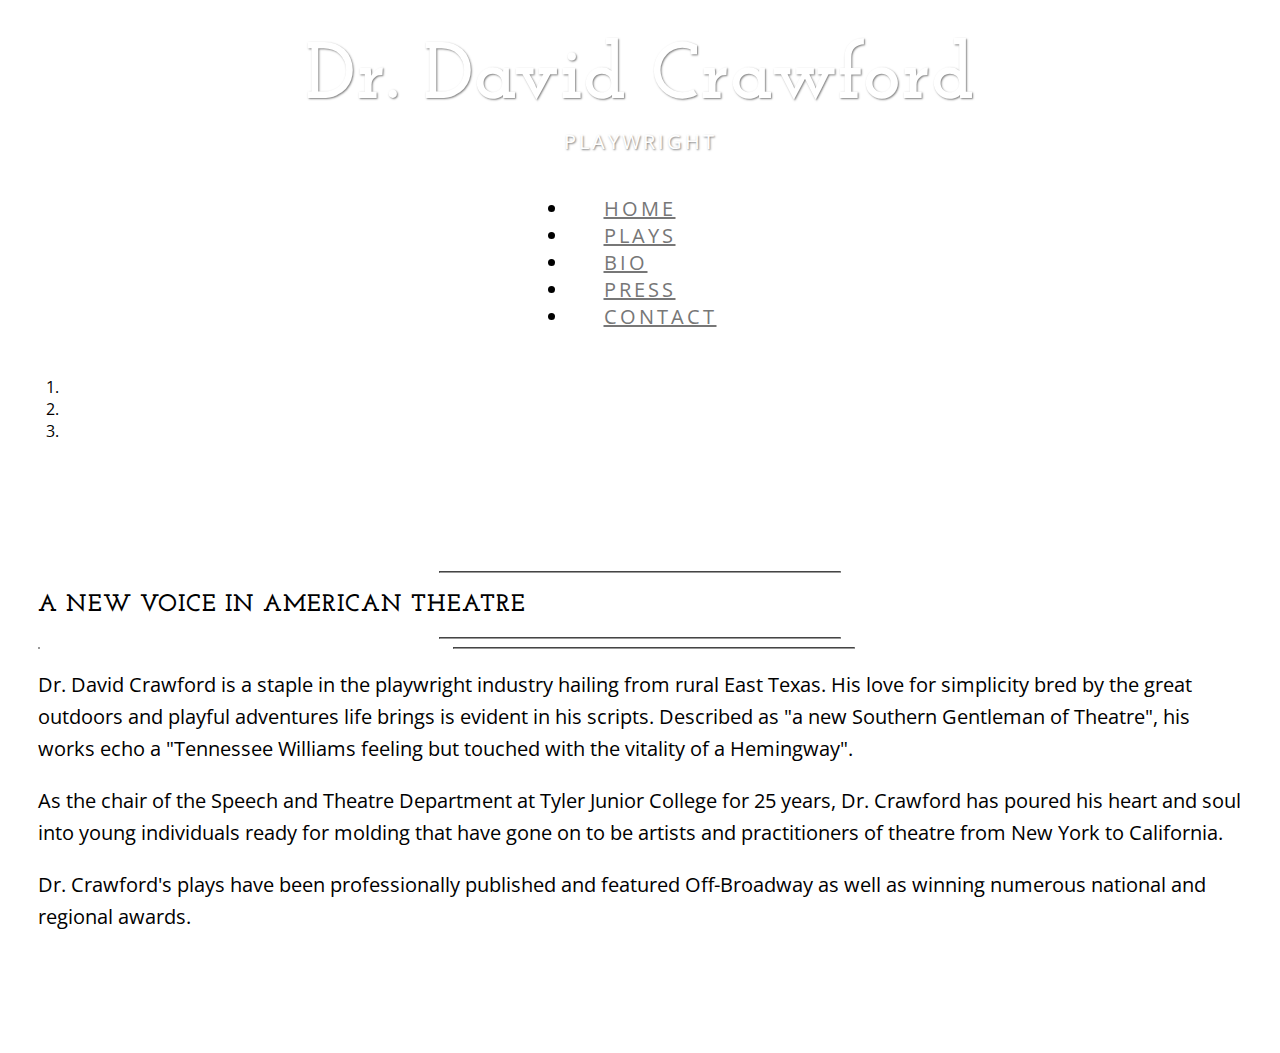
==== index.html @ e727db12 "Text updates" ====
<!DOCTYPE html>
<html lang="en">

<head>

    <meta charset="utf-8">
    <meta http-equiv="X-UA-Compatible" content="IE=edge">
    <meta name="viewport" content="width=device-width, initial-scale=1">
    <meta name="description" content="'A new voice in American theatre', Dr. David Crawford is a staple in the playwright industry hailing from rural East Texas.">
    <meta name="author" content="Kathryn Watts">

    <title>Dr. David Crawford - Playwright</title>

    <!-- Bootstrap Core CSS -->
    <link href="css/bootstrap.min.css" rel="stylesheet">

    <!-- Custom CSS -->
    <link href="css/styles.css" rel="stylesheet">

    <!-- Fonts -->
    <link href="http://fonts.googleapis.com/css?family=Open+Sans:300italic,400italic,600italic,700italic,800italic,400,300,600,700,800" rel="stylesheet" type="text/css">
    <link href="http://fonts.googleapis.com/css?family=Josefin+Slab:100,300,400,600,700,100italic,300italic,400italic,600italic,700italic" rel="stylesheet" type="text/css">

    <!-- HTML5 Shim and Respond.js IE8 support of HTML5 elements and media queries -->
    <!-- WARNING: Respond.js doesn't work if you view the page via file:// -->
    <!--[if lt IE 9]>
        <script src="https://oss.maxcdn.com/libs/html5shiv/3.7.0/html5shiv.js"></script>
        <script src="https://oss.maxcdn.com/libs/respond.js/1.4.2/respond.min.js"></script>
    <![endif]-->
</head>

<body>


    <div class="brand">Dr. David Crawford</div>
    <div class="address-bar">Playwright</div>

    <!-- Navigation -->
    <nav class="navbar navbar-default" role="navigation">
        <div class="container">
            <!-- Brand and toggle get grouped for better mobile display -->
            <div class="navbar-header">
                <button type="button" class="navbar-toggle" data-toggle="collapse" data-target="#bs-example-navbar-collapse-1">
                    <span class="sr-only">Toggle navigation</span>
                    <span class="icon-bar"></span>
                    <span class="icon-bar"></span>
                    <span class="icon-bar"></span>
                </button>
                <!-- navbar-brand is hidden on larger screens, but visible when the menu is collapsed -->
                <a class="navbar-brand" href="index.html">Dr. David Crawford</a>
            </div>
            <!-- Collect the nav links, forms, and other content for toggling -->
            <div class="collapse navbar-collapse" id="bs-example-navbar-collapse-1">
                <ul class="nav navbar-nav">
                    <li>
                        <a href="index.html">Home</a>
                    </li>
                    <li>
                        <a href="plays.html">Plays</a>
                    </li>
                    <li>
                        <a href="bio.html">Bio</a>
                    </li>
                  	<li>
                        <a href="press.html">Press</a>
                    </li>
                    <li>
                        <a href="contact.html">Contact</a>
                    </li>
                </ul>
            </div>
            <!-- /.navbar-collapse -->
        </div>
        <!-- /.container -->
    </nav>

    <div class="container">

        <div class="row">
            <div class="box">
                <div class="col-lg-12 text-center">
                    <div id="carousel-example-generic" class="carousel slide">
                        <!-- Indicators -->
                        <ol class="carousel-indicators hidden-xs">
                            <li data-target="#carousel-example-generic" data-slide-to="0" class="active"></li>
                            <li data-target="#carousel-example-generic" data-slide-to="1"></li>
                            <li data-target="#carousel-example-generic" data-slide-to="2"></li>
                        </ol>

                        <!-- Wrapper for slides -->
                        <div class="carousel-inner">
                            <div class="item active">
                                <img class="img-responsive img-full" src="img/slide-1.jpg" alt="">
                            </div>
                            <div class="item">
                                <img class="img-responsive img-full" src="img/slide-2.jpg" alt="">
                            </div>
                            <div class="item">
                                <img class="img-responsive img-full" src="img/slide-3.jpg" alt="">
                            </div>
                        </div>

                        <!-- Controls -->
                        <a class="left carousel-control" href="#carousel-example-generic" data-slide="prev">
                            <span class="icon-prev"></span>
                        </a>
                        <a class="right carousel-control" href="#carousel-example-generic" data-slide="next">
                            <span class="icon-next"></span>
                        </a>
            </div>
        </div>

        <div class="row">
            <div class="box">
                <div class="col-lg-12">
                    <hr>
                    <h2 class="intro-text text-center"><strong>A new voice in American theatre</strong>
                    </h2>
                    <hr>
                    <img class="img-responsive img-border img-left" src="img/intro-pic.jpg" alt="">
                    <hr class="visible-xs">
                    <p>Dr. David Crawford is a staple in the playwright industry hailing from rural East Texas. His love for simplicity bred by the great outdoors and playful adventures life brings is evident in his scripts. Described as "a new Southern Gentleman of Theatre", his works echo a "Tennessee Williams feeling but touched with the vitality of a Hemingway".
                    </p>
              		<p>As the chair of the Speech and Theatre Department at Tyler Junior College for 25 years, Dr. Crawford has poured his heart and soul into young individuals ready for molding that have gone on to be artists and practitioners of theatre from New York to California.
                    </p>
                  	<p>Dr. Crawford's plays have been professionally published and featured Off-Broadway as well as winning numerous national and regional awards.
                  	</p>
                  </div>
            </div>
        </div>

    </div>
    <!-- /.container -->

    <footer>
        <div class="container">
            <div class="row">
                </div>
            </div>
        </div>
    </footer>

    <!-- jQuery -->
    <script src="js/jquery.js"></script>

    <!-- Bootstrap Core JavaScript -->
    <script src="js/bootstrap.min.js"></script>

    <!-- Script to Activate the Carousel -->
    <script>
    $('.carousel').carousel({
        interval: 5000 //changes the speed
    })
    </script>

</body>
</html>
---- css/styles.css ----
/*!
 * Start Bootstrap - Business Casual Bootstrap Theme (http://startbootstrap.com)
 * Code licensed under the Apache License v2.0.
 * For details, see http://www.apache.org/licenses/LICENSE-2.0.
 */

body {
    font-family: "Open Sans","Helvetica Neue",Helvetica,Arial,sans-serif;
    background: url('../img/bg.jpg') no-repeat center center fixed;
    -webkit-background-size: cover;
    -moz-background-size: cover;
    background-size: cover;
    -o-background-size: cover;
}

h1,
h2,
h3,
h4,
h5,
h6 {
    text-transform: uppercase;
    font-family: "Josefin Slab","Helvetica Neue",Helvetica,Arial,sans-serif;
    font-weight: 700;
    letter-spacing: 1px;
}

p {
    font-size: 1.25em;
    line-height: 1.6;
    color: #000;
}

hr {
    max-width: 400px;
    border-color: #999999;
}

.brand,
.address-bar {
    display: none;
}

.navbar-brand {
    text-transform: uppercase;
    font-weight: 900;
    letter-spacing: 2px;
}

.navbar-nav {
    text-transform: uppercase;
    font-weight: 400;
    letter-spacing: 3px;
}

.plays-nav {
	font-weight: 400;
	letter-spacing: 3px;
}

.img-full {
    min-width: 100%;
	margin-bottom: 20px;
}

.brand-before,
.brand-name {
    text-transform: capitalize;
}

.brand-before {
    margin: 15px 0;
}

.brand-name {
    margin: 0;
    font-size: 4em;
}

.tagline-divider {
    margin: 15px auto 3px;
    max-width: 250px;
    border-color: #999999;
}

.box {
    margin-bottom: 20px;
    padding: 30px 15px;
    background: #fff;
    background: rgba(255,255,255,0.9);
}

.intro-text {
    text-transform: uppercase;
    font-size: 2m;
    font-weight: 400;
    letter-spacing: 1px;
}

.img-border {
    float: none;
    margin: 0 auto 0;
    border: #999999 solid 1px;
}

.img-left {
    float: none;
    margin: 0 auto 0;
}

footer {
    background: #fff;
    background: rgba(255,255,255,0.9);
}

footer p {
    margin: 0;
    padding: 50px 0;
}

.para-text {
	padding:15px;
}

@media screen and (min-width:768px) {
    .brand {
        display: inherit;
        margin: 0;
        padding: 30px 0 10px;
        text-align: center;
        text-shadow: 1px 1px 2px rgba(0,0,0,0.5);
        font-family: "Josefin Slab","Helvetica Neue",Helvetica,Arial,sans-serif;
        font-size: 5em;
        font-weight: 700;
        line-height: normal;
        color: #fff;
    }

    .top-divider {
        margin-top: 0;
    }

    .img-left {
        float: left;
        margin-right: 25px;
    }

    .address-bar {
        display: inherit;
        margin: 0;
        padding: 0 0 40px;
        text-align: center;
        text-shadow: 1px 1px 2px rgba(0,0,0,0.5);
        text-transform: uppercase;
        font-size: 1.25em;
        font-weight: 400;
        letter-spacing: 3px;
        color: #fff;
    }

    .navbar {
        border-radius: 0;
    }

    .navbar-header {
        display: none;
    }

    .navbar {
        min-height: 0;
    }

    .navbar-default {
        border: none;
        background: #fff;
        background: rgba(255,255,255,0.9);
    }

    .nav>li>a {
        padding: 35px;
		color: #777;	
    }

    .navbar-nav>li>a {
        line-height: normal;
    }

    .navbar-nav {
        display: table;
        float: none;
        margin: 0 auto;
        table-layout: fixed;
        font-size: 1.25em;
    }
	
    .navbar-centered .navbar-nav {
        float: none;
        text-align: center;
    }
    .navbar-centered .navbar-nav > li {
        float: none;
    }
	
    .navbar-centered .nav > li {
        display: inline;
    }
    .navbar-centered .nav > li > a {
        display: inline-block;
    }
	.plays-nav {
		font-size: 1.25em;
	}
}

@media screen and (min-width:1200px) {
    .box:after {
        content: '';
        display: table;
        clear: both;
    }
}
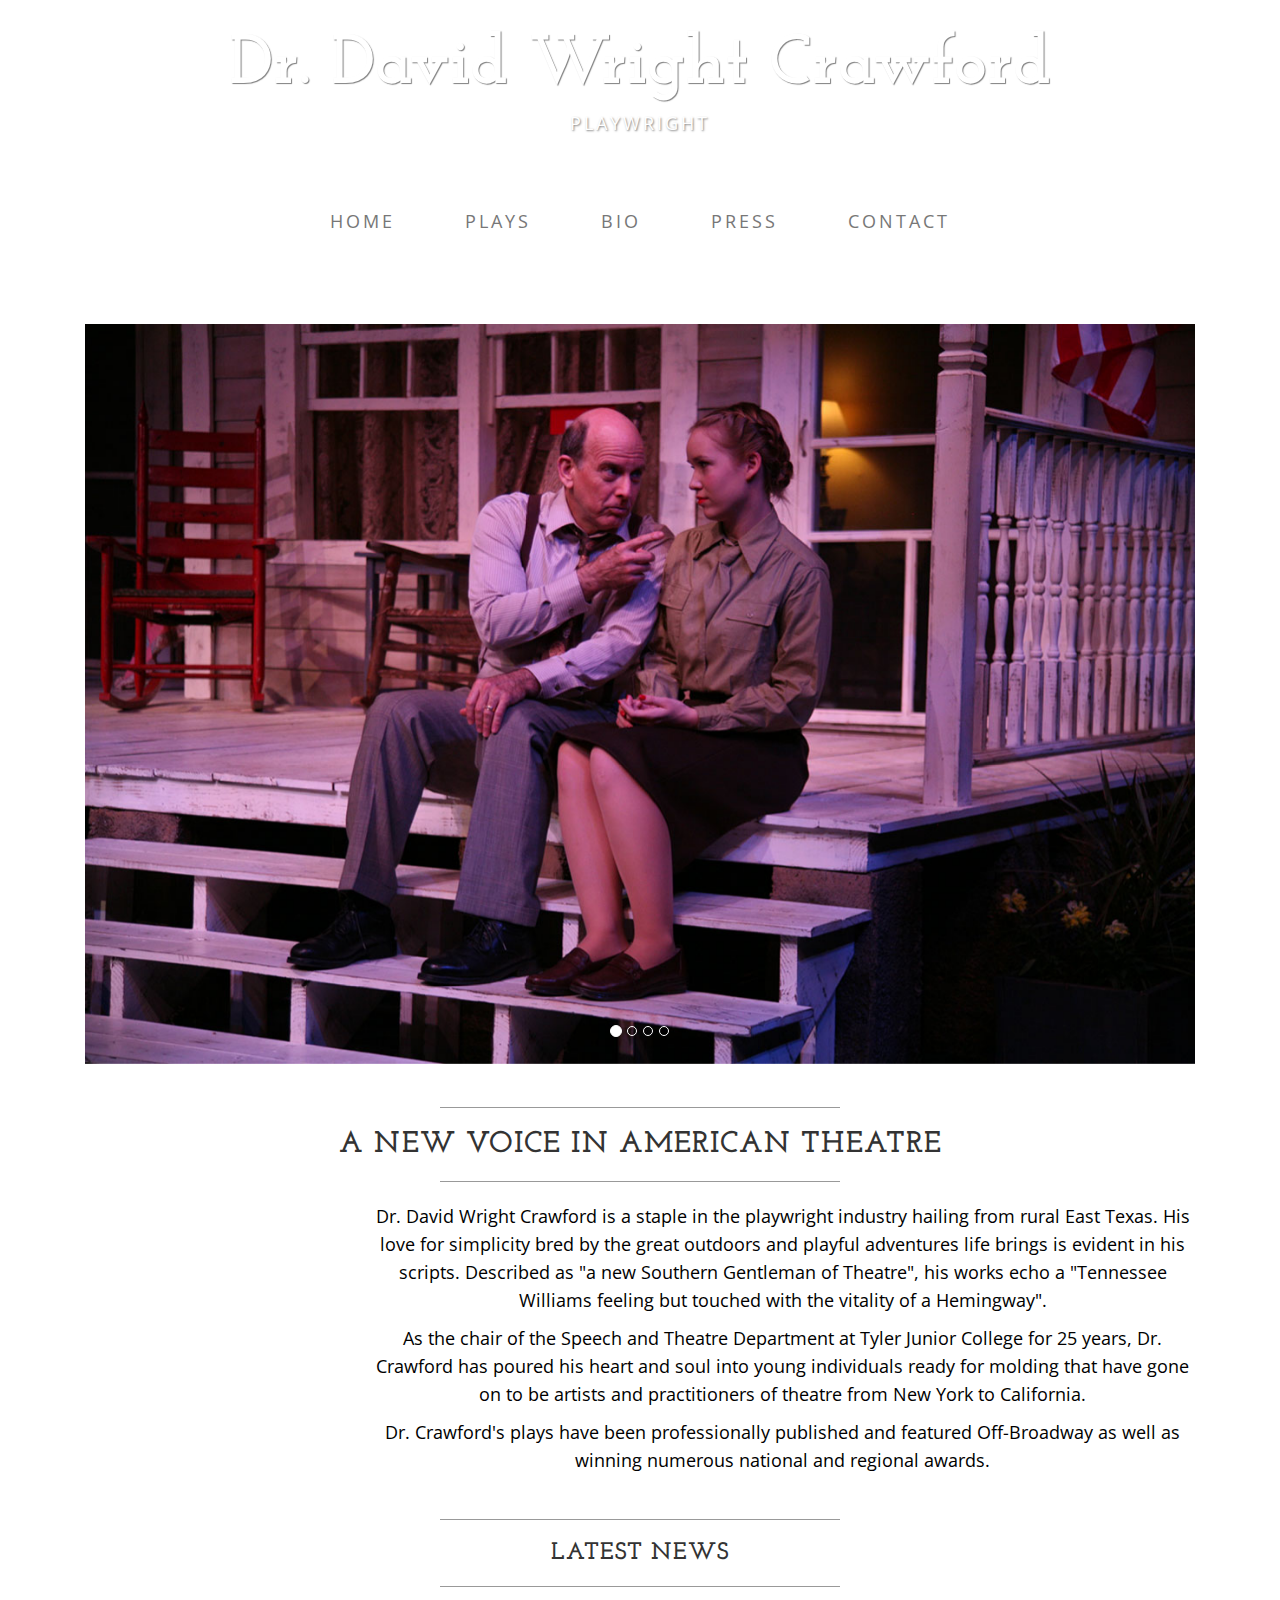
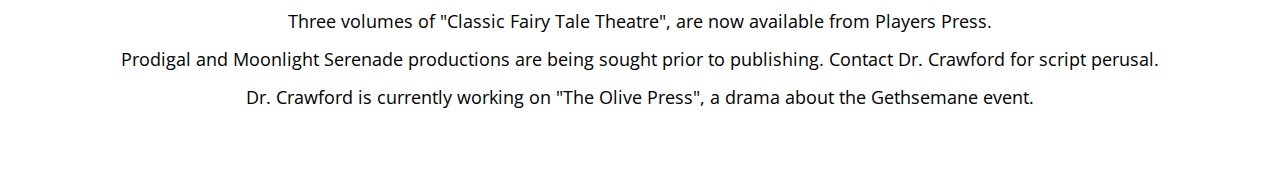
==== commit 70267b42: "Pics" ====
--- a/index.html
+++ b/index.html
@@ -3,27 +3,29 @@
 
 <head>
 
-    <meta charset="utf-8">
-    <meta http-equiv="X-UA-Compatible" content="IE=edge">
-    <meta name="viewport" content="width=device-width, initial-scale=1">
-    <meta name="description" content="'A new voice in American theatre', Dr. David Crawford is a staple in the playwright industry hailing from rural East Texas.">
-    <meta name="author" content="Kathryn Watts">
+  <meta charset="utf-8">
+  <meta http-equiv="X-UA-Compatible" content="IE=edge">
+  <meta name="viewport" content="width=device-width, initial-scale=1">
+  <meta name="description" content="'A new voice in American theatre', Dr. David Wright Crawford is a staple in the playwright industry hailing from rural East Texas.">
+  <meta name="author" content="Kathryn Watts">
 
-    <title>Dr. David Crawford - Playwright</title>
+  <title>Dr. David Wright Crawford - Playwright</title>
 
-    <!-- Bootstrap Core CSS -->
-    <link href="css/bootstrap.min.css" rel="stylesheet">
+  <link href='https://fonts.googleapis.com/css?family=Oswald:400,700,300' rel='stylesheet' type='text/css'>
 
-    <!-- Custom CSS -->
-    <link href="css/styles.css" rel="stylesheet">
+  <!-- Bootstrap Core CSS -->
+  <link href="css/bootstrap.min.css" rel="stylesheet">
 
-    <!-- Fonts -->
-    <link href="http://fonts.googleapis.com/css?family=Open+Sans:300italic,400italic,600italic,700italic,800italic,400,300,600,700,800" rel="stylesheet" type="text/css">
-    <link href="http://fonts.googleapis.com/css?family=Josefin+Slab:100,300,400,600,700,100italic,300italic,400italic,600italic,700italic" rel="stylesheet" type="text/css">
+  <!-- Custom CSS -->
+  <link href="css/styles.css" rel="stylesheet">
 
-    <!-- HTML5 Shim and Respond.js IE8 support of HTML5 elements and media queries -->
-    <!-- WARNING: Respond.js doesn't work if you view the page via file:// -->
-    <!--[if lt IE 9]>
+  <!-- Fonts -->
+  <link href="http://fonts.googleapis.com/css?family=Open+Sans:300italic,400italic,600italic,700italic,800italic,400,300,600,700,800" rel="stylesheet" type="text/css">
+  <link href="http://fonts.googleapis.com/css?family=Josefin+Slab:100,300,400,600,700,100italic,300italic,400italic,600italic,700italic" rel="stylesheet" type="text/css">
+
+  <!-- HTML5 Shim and Respond.js IE8 support of HTML5 elements and media queries -->
+  <!-- WARNING: Respond.js doesn't work if you view the page via file:// -->
+  <!--[if lt IE 9]>
         <script src="https://oss.maxcdn.com/libs/html5shiv/3.7.0/html5shiv.js"></script>
         <script src="https://oss.maxcdn.com/libs/respond.js/1.4.2/respond.min.js"></script>
     <![endif]-->
@@ -32,126 +34,162 @@
 <body>
 
 
-    <div class="brand">Dr. David Crawford</div>
-    <div class="address-bar">Playwright</div>
+  <div class="brand">Dr. David Wright Crawford</div>
+  <div class="address-bar">Playwright</div>
 
-    <!-- Navigation -->
-    <nav class="navbar navbar-default" role="navigation">
-        <div class="container">
-            <!-- Brand and toggle get grouped for better mobile display -->
-            <div class="navbar-header">
-                <button type="button" class="navbar-toggle" data-toggle="collapse" data-target="#bs-example-navbar-collapse-1">
-                    <span class="sr-only">Toggle navigation</span>
-                    <span class="icon-bar"></span>
-                    <span class="icon-bar"></span>
-                    <span class="icon-bar"></span>
-                </button>
-                <!-- navbar-brand is hidden on larger screens, but visible when the menu is collapsed -->
-                <a class="navbar-brand" href="index.html">Dr. David Crawford</a>
-            </div>
-            <!-- Collect the nav links, forms, and other content for toggling -->
-            <div class="collapse navbar-collapse" id="bs-example-navbar-collapse-1">
-                <ul class="nav navbar-nav">
-                    <li>
-                        <a href="index.html">Home</a>
-                    </li>
-                    <li>
-                        <a href="plays.html">Plays</a>
-                    </li>
-                    <li>
-                        <a href="bio.html">Bio</a>
-                    </li>
-                  	<li>
-                        <a href="press.html">Press</a>
-                    </li>
-                    <li>
-                        <a href="contact.html">Contact</a>
-                    </li>
-                </ul>
-            </div>
-            <!-- /.navbar-collapse -->
-        </div>
-        <!-- /.container -->
-    </nav>
-
+  <!-- Navigation -->
+  <nav class="navbar navbar-default" role="navigation">
     <div class="container">
-
-        <div class="row">
-            <div class="box">
-                <div class="col-lg-12 text-center">
-                    <div id="carousel-example-generic" class="carousel slide">
-                        <!-- Indicators -->
-                        <ol class="carousel-indicators hidden-xs">
-                            <li data-target="#carousel-example-generic" data-slide-to="0" class="active"></li>
-                            <li data-target="#carousel-example-generic" data-slide-to="1"></li>
-                            <li data-target="#carousel-example-generic" data-slide-to="2"></li>
-                        </ol>
-
-                        <!-- Wrapper for slides -->
-                        <div class="carousel-inner">
-                            <div class="item active">
-                                <img class="img-responsive img-full" src="img/slide-1.jpg" alt="">
-                            </div>
-                            <div class="item">
-                                <img class="img-responsive img-full" src="img/slide-2.jpg" alt="">
-                            </div>
-                            <div class="item">
-                                <img class="img-responsive img-full" src="img/slide-3.jpg" alt="">
-                            </div>
-                        </div>
-
-                        <!-- Controls -->
-                        <a class="left carousel-control" href="#carousel-example-generic" data-slide="prev">
-                            <span class="icon-prev"></span>
-                        </a>
-                        <a class="right carousel-control" href="#carousel-example-generic" data-slide="next">
-                            <span class="icon-next"></span>
-                        </a>
-            </div>
-        </div>
-
-        <div class="row">
-            <div class="box">
-                <div class="col-lg-12">
-                    <hr>
-                    <h2 class="intro-text text-center"><strong>A new voice in American theatre</strong>
-                    </h2>
-                    <hr>
-                    <img class="img-responsive img-border img-left" src="img/intro-pic.jpg" alt="">
-                    <hr class="visible-xs">
-                    <p>Dr. David Crawford is a staple in the playwright industry hailing from rural East Texas. His love for simplicity bred by the great outdoors and playful adventures life brings is evident in his scripts. Described as "a new Southern Gentleman of Theatre", his works echo a "Tennessee Williams feeling but touched with the vitality of a Hemingway".
-                    </p>
-              		<p>As the chair of the Speech and Theatre Department at Tyler Junior College for 25 years, Dr. Crawford has poured his heart and soul into young individuals ready for molding that have gone on to be artists and practitioners of theatre from New York to California.
-                    </p>
-                  	<p>Dr. Crawford's plays have been professionally published and featured Off-Broadway as well as winning numerous national and regional awards.
-                  	</p>
-                  </div>
-            </div>
-        </div>
-
+      <!-- Brand and toggle get grouped for better mobile display -->
+      <div class="navbar-header">
+        <button type="button" class="navbar-toggle" data-toggle="collapse" data-target="#bs-example-navbar-collapse-1">
+          <span class="sr-only">Toggle navigation</span>
+          <span class="icon-bar"></span>
+          <span class="icon-bar"></span>
+          <span class="icon-bar"></span>
+        </button>
+        <!-- navbar-brand is hidden on larger screens, but visible when the menu is collapsed -->
+        <a class="navbar-brand" href="index.html">Dr. David Crawford</a>
+      </div>
+      <!-- Collect the nav links, forms, and other content for toggling -->
+      <div class="collapse navbar-collapse" id="bs-example-navbar-collapse-1">
+        <ul class="nav navbar-nav">
+          <li>
+            <a href="index.html">Home</a>
+          </li>
+          <li class="dropdown">
+            <a href="#" data-toggle="dropdown" class="dropdown-toggle">Plays</a>
+            <ul class="dropdown-menu ">
+              <li>
+                <a href="published.html" class="drop-nav">Published</a>
+              </li>
+              <li>
+                <a href="unpublished.html" class="drop-nav">Unpublished</a>
+              </li>
+            </ul>
+          </li>
+          <li>
+            <a href="bio.html">Bio</a>
+          </li>
+          <li>
+            <a href="press.html">Press</a>
+          </li>
+          <li>
+            <a href="contact.html">Contact</a>
+          </li>
+        </ul>
+      </div>
+      <!-- /.navbar-collapse -->
     </div>
     <!-- /.container -->
+  </nav>
 
-    <footer>
-        <div class="container">
-            <div class="row">
-                </div>
+  <div class="container">
+
+    <div class="box">
+      <div class="row">
+        <div class="col-lg-12 text-center">
+          <div id="carousel-example-generic" class="carousel slide">
+            <!-- Indicators -->
+            <ol class="carousel-indicators hidden-xs">
+              <li data-target="#carousel-example-generic" data-slide-to="0" class="active"></li>
+              <li data-target="#carousel-example-generic" data-slide-to="1"></li>
+              <li data-target="#carousel-example-generic" data-slide-to="2"></li>
+              <li data-target="#carousel-example-generic" data-slide-to="3"></li>
+            </ol>
+
+            <!-- Wrapper for slides -->
+            <div class="carousel-inner">
+              <div class="item active">
+                <img class="img-responsive img-full" src="img/slide-1.jpg" alt="">
+              </div>
+              <div class="item">
+                <img class="img-responsive img-full" src="img/slide-2.jpg" alt="">
+              </div>
+              <div class="item">
+                <img class="img-responsive img-full" src="img/slide-3.jpg" alt="">
+              </div>
+              <div class="item">
+                <img class="img-responsive img-full" src="img/slide-4.jpg" alt="">
+              </div>
             </div>
+          </div>
         </div>
-    </footer>
+      </div>
 
-    <!-- jQuery -->
-    <script src="js/jquery.js"></script>
+      <div class="row para-text">
+        <div class="col-md-12 col-sm-12">
+          <hr>
+          <h2 class="intro-text text-center">
+            <strong>A new voice in American theatre</strong>
+          </h2>
+          <hr>
+        </div>
+        <div class="row text-center">
+          <div class="col-md-3 col-sm-12">
+            <img class="img-responsive img-full" src="img/intro-pic.jpg" alt="">
+          </div>
+          <div class="col-md-9 col-sm-12">
+            <p>Dr. David Wright Crawford is a staple in the playwright industry hailing from rural East Texas. His love for simplicity bred by the great outdoors and playful adventures life brings is evident in his scripts. Described as "a new Southern Gentleman
+              of Theatre", his works echo a "Tennessee Williams feeling but touched with the vitality of a Hemingway".
+            </p>
+            <p>As the chair of the Speech and Theatre Department at Tyler Junior College for 25 years, Dr. Crawford has poured his heart and soul into young individuals ready for molding that have gone on to be artists and practitioners of theatre from New
+              York to California.
+            </p>
+            <p>Dr. Crawford's plays have been professionally published and featured Off-Broadway as well as winning numerous national and regional awards.
+            </p>
+          </div>
+        </div>
+      </div>
 
-    <!-- Bootstrap Core JavaScript -->
-    <script src="js/bootstrap.min.js"></script>
+      <!-- Latest news-->
+      <div class="row text-center">
+        <div class="col-md-12 col-sm-12 col-xs-12">
+          <hr>
+          <h3 class="text-center">Latest News</h3>
+          <hr>
+        </div>
+      </div>
+      <div class="row text-center">
+        <div class="col-md-12 col-sm-12 col-xs-12">
+          <p>Three volumes of "Classic Fairy Tale Theatre", are now available from Players Press.</p>
+          <p>Prodigal and Moonlight Serenade productions are being sought prior to publishing. Contact Dr. Crawford for script perusal.</p>
+          <p>Dr. Crawford is currently working on "The Olive Press", a drama about the Gethsemane event.</p>
+        </div>
+      </div>
+    </div>
 
-    <!-- Script to Activate the Carousel -->
-    <script>
+
+  </div>
+  <!-- /.container -->
+
+  <footer>
+    <div class="container">
+      <div class="row">
+      </div>
+    </div>
+  </footer>
+
+  <!-- jQuery -->
+  <script src="js/jquery.js"></script>
+
+  <!-- Bootstrap Core JavaScript -->
+  <script src="js/bootstrap.min.js"></script>
+
+  <!--Greensock-->
+  <!--CDN link for the latest TweenMax-->
+  <script src="http://cdnjs.cloudflare.com/ajax/libs/gsap/latest/TweenMax.min.js"></script>
+
+  <!--website js-->
+  <script src="js/crawford.js"></script>
+
+  <!-- Script to Activate the Carousel -->
+  <script>
     $('.carousel').carousel({
-        interval: 5000 //changes the speed
+      interval: 5000 //changes the speed
     })
-    </script>
+  </script>
 
 </body>
-</html>+
+</html>
--- a/css/styles.css
+++ b/css/styles.css
@@ -4,9 +4,14 @@
  * For details, see http://www.apache.org/licenses/LICENSE-2.0.
  */
 
+html {
+	font-size: 16px;
+
+}
+
 body {
     font-family: "Open Sans","Helvetica Neue",Helvetica,Arial,sans-serif;
-    background: url('../img/bg.jpg') no-repeat center center fixed;
+    background: url('../img/back.jpg') no-repeat center center fixed;
     -webkit-background-size: cover;
     -moz-background-size: cover;
     background-size: cover;
@@ -36,15 +41,33 @@
     border-color: #999999;
 }
 
+.cf:before,
+.cf:after {
+    content: " "; /* 1 */
+    display: table; /* 2 */
+}
+
+.cf:after {
+    clear: both;
+}
+.borderRed {
+	border: 1px red solid;
+}
+
 .brand,
 .address-bar {
     display: none;
 }
 
+.drop-nav {
+	margin: 10px;
+	font-size: 1em;
+}
+
 .navbar-brand {
     text-transform: uppercase;
     font-weight: 900;
-    letter-spacing: 2px;
+    letter-spacing: 1px;
 }
 
 .navbar-nav {
@@ -54,13 +77,47 @@
 }
 
 .plays-nav {
+	text-align: center;
 	font-weight: 400;
 	letter-spacing: 3px;
 }
 
+.plays-nav>li {
+	text-align: center;
+}
+
+#wrapper {
+		position: relative;
+    margin-bottom: 20px;
+}
+
+.plays {
+	position: relative;
+	padding: 10px;
+	margin-top: 20px;
+  background: #fff;
+  background: rgba(255,255,255,0.9);
+}
+
+.plays-un {
+	position: relative;
+	padding: 10px;
+	margin-top: 20px;
+  background: #fff;
+  background: rgba(255,255,255,0.9);
+}
+
+.unpub-img {
+	margin: 10px auto;
+}
+
 .img-full {
-    min-width: 100%;
-	margin-bottom: 20px;
+  min-width: 100%;
+	margin: 8px auto;
+}
+
+.playbill-img {
+	width:25%;
 }
 
 .brand-before,
@@ -84,10 +141,11 @@
 }
 
 .box {
+		position: relative;
     margin-bottom: 20px;
     padding: 30px 15px;
     background: #fff;
-    background: rgba(255,255,255,0.9);
+    background: rgba(255,255,255,0.75);
 }
 
 .intro-text {
@@ -123,12 +181,22 @@
 }
 
 @media screen and (min-width:768px) {
+
+
+	.navbar-brand {
+	    letter-spacing: 2px;
+	}
+
+	.dropdown:hover .dropdown-menu {
+		display: block;
+	}
+
     .brand {
         display: inherit;
         margin: 0;
         padding: 30px 0 10px;
         text-align: center;
-        text-shadow: 1px 1px 2px rgba(0,0,0,0.5);
+        text-shadow: 1px 1px 1px rgba(0,0,0,0.5);
         font-family: "Josefin Slab","Helvetica Neue",Helvetica,Arial,sans-serif;
         font-size: 5em;
         font-weight: 700;
@@ -178,10 +246,10 @@
 
     .nav>li>a {
         padding: 35px;
-		color: #777;	
-    }
-
-    .navbar-nav>li>a {
+		color: #777;
+    }
+
+    .navbar-nav>li>a, {
         line-height: normal;
     }
 
@@ -192,7 +260,7 @@
         table-layout: fixed;
         font-size: 1.25em;
     }
-	
+
     .navbar-centered .navbar-nav {
         float: none;
         text-align: center;
@@ -200,16 +268,30 @@
     .navbar-centered .navbar-nav > li {
         float: none;
     }
-	
+
     .navbar-centered .nav > li {
-        display: inline;
-    }
+        display: inline-block;
+				text-align: center;
+				margin: 0 auto;
+    }
+
     .navbar-centered .nav > li > a {
         display: inline-block;
     }
-	.plays-nav {
-		font-size: 1.25em;
-	}
+
+	  .plays-nav {
+			font-size: 1.25em;
+		}
+
+		.playbill-img {
+			width: 50%;
+		}
+
+		.plays {
+			visibility: hidden;
+			position: absolute;
+			margin-top: 0;
+		}
 }
 
 @media screen and (min-width:1200px) {
@@ -218,4 +300,4 @@
         display: table;
         clear: both;
     }
-}+}
